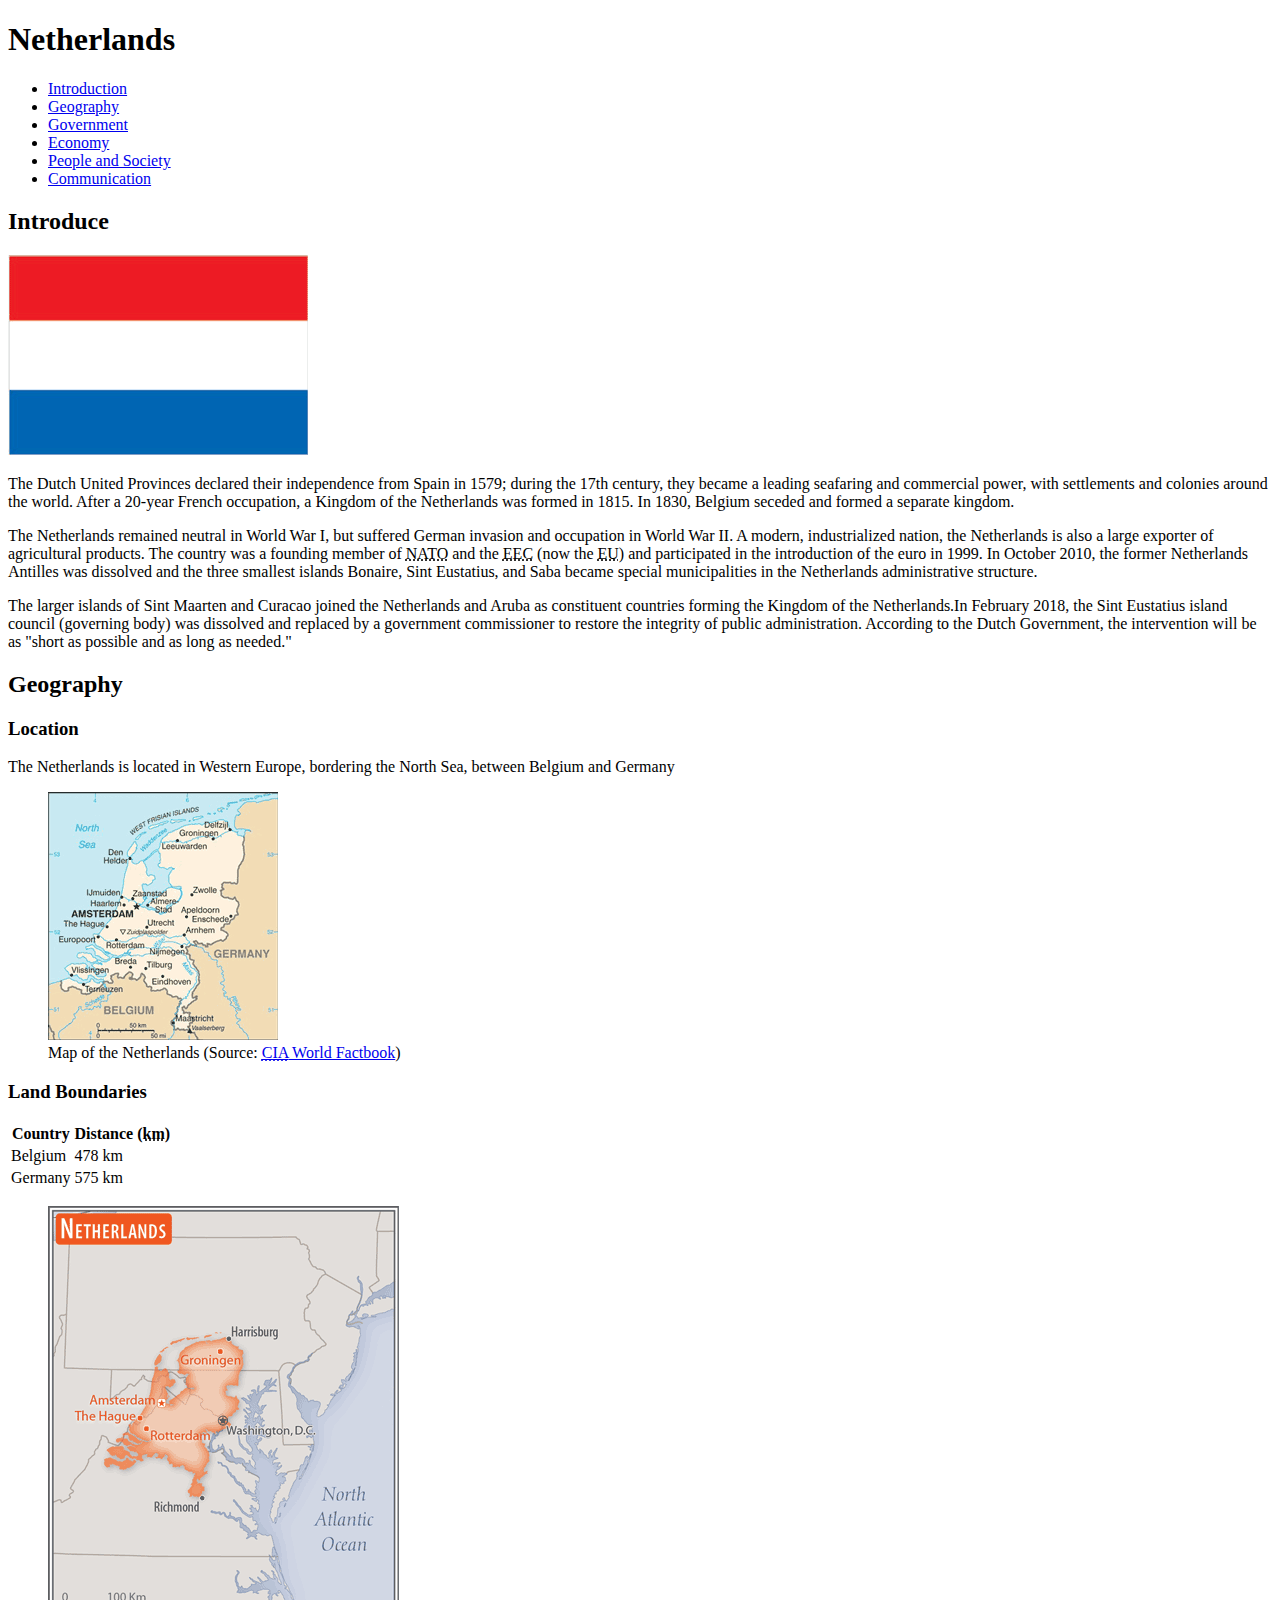
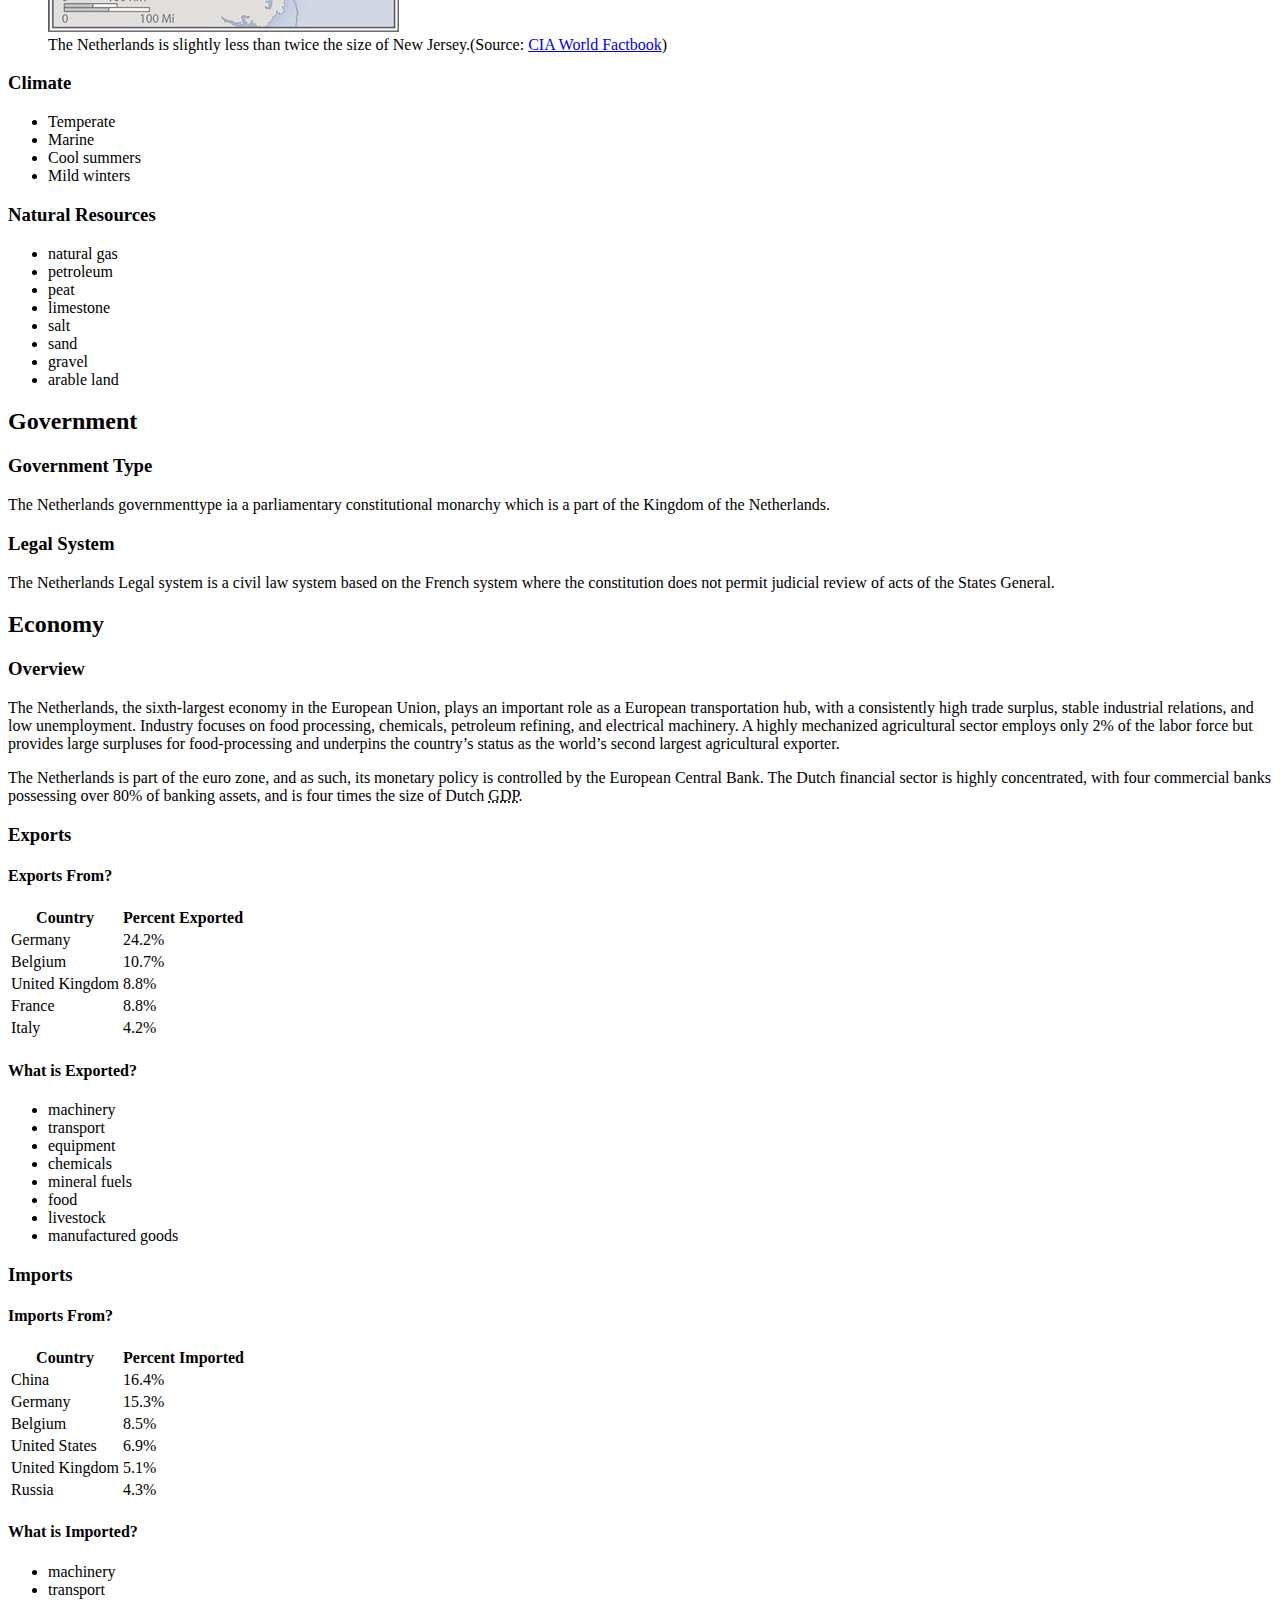
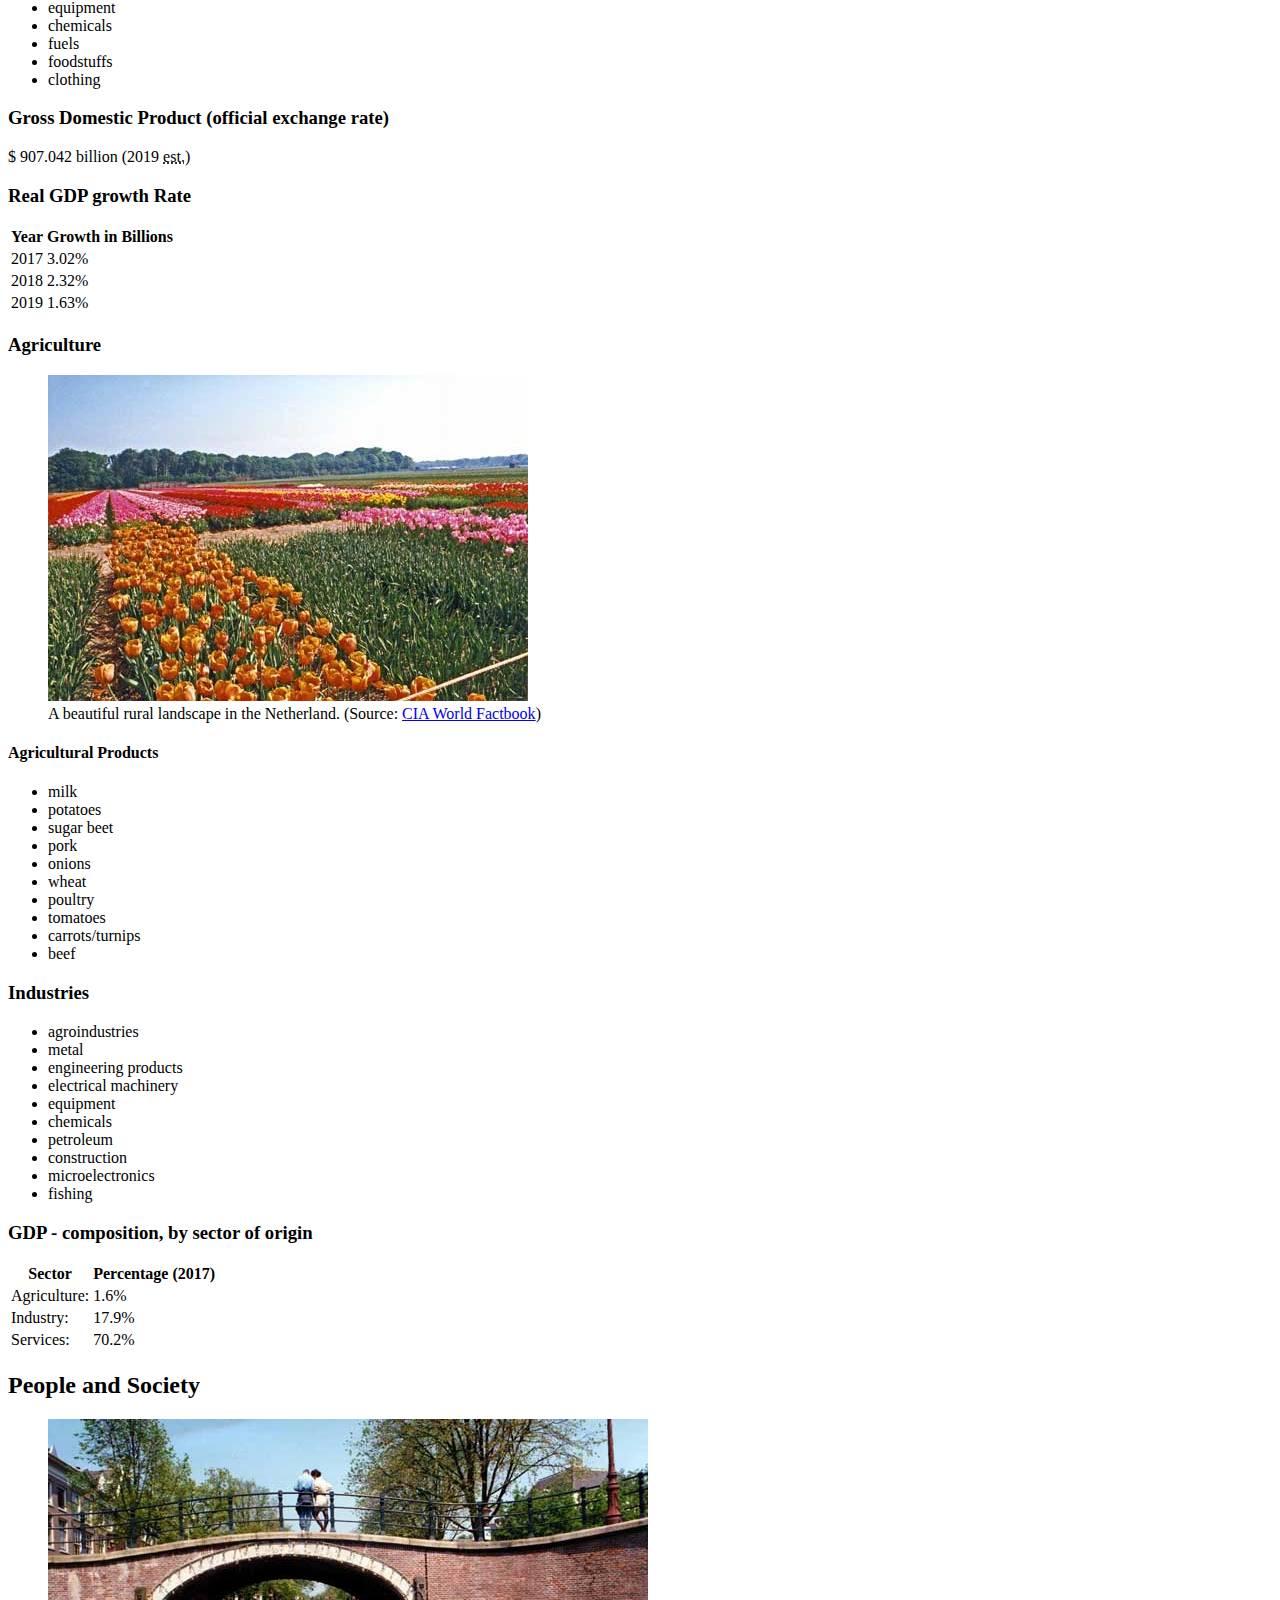
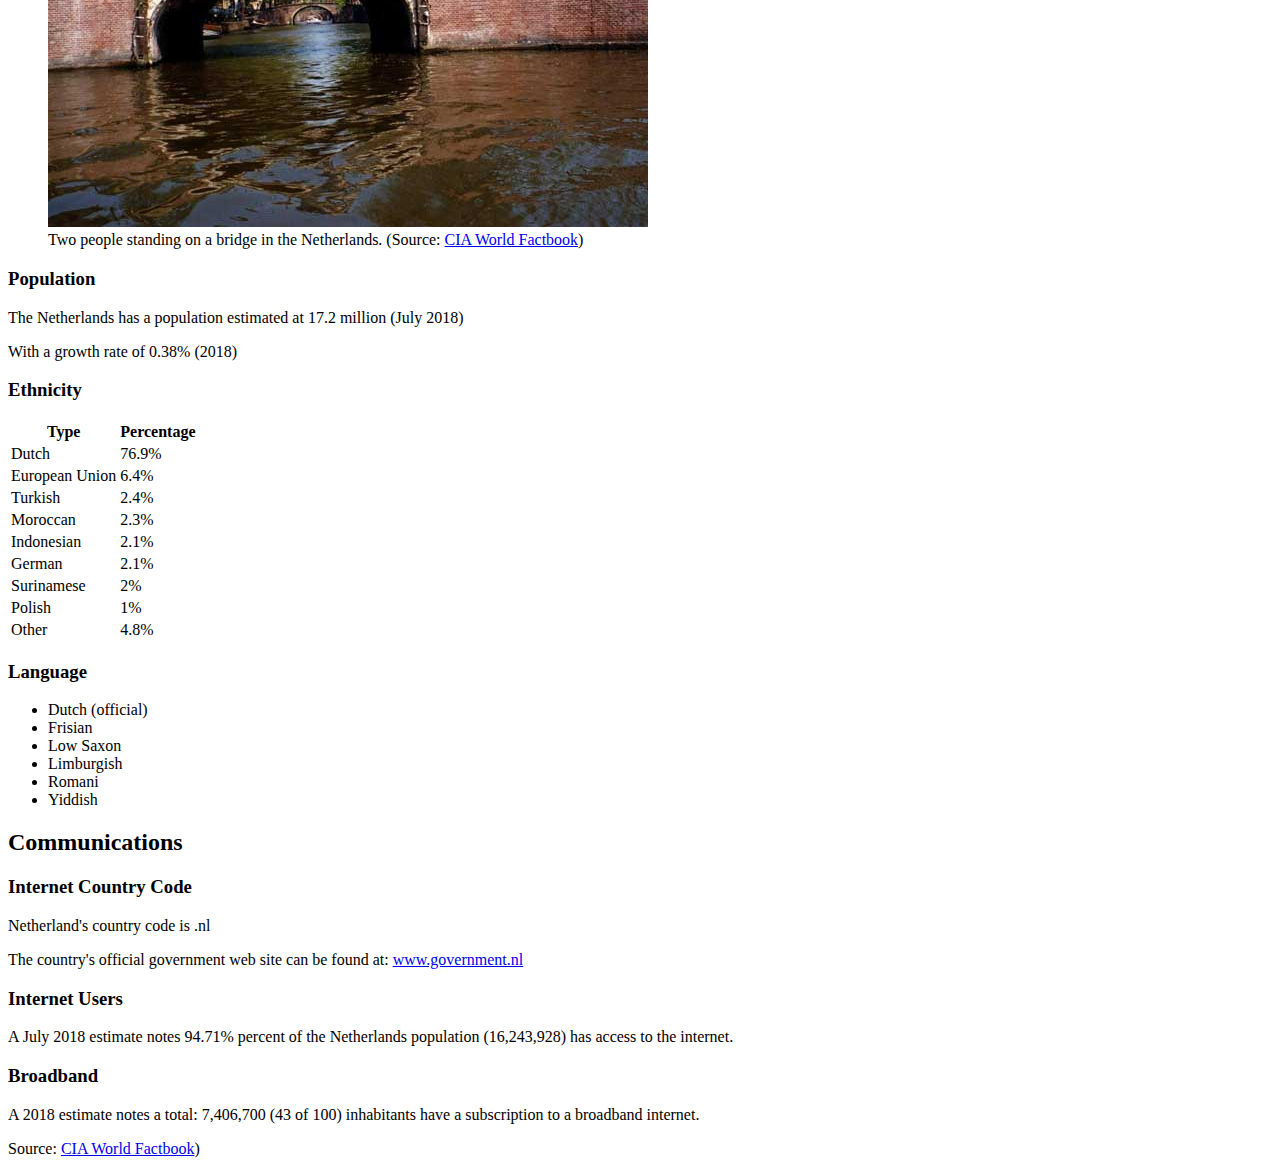
==== netherlands.html @ 6c54c0f4 "HTML Assignment (Netherlands)" ====
<!DOCTYPE html>
<html lang="en">
  <head>
    <meta charset="utf-8"/>
    <title>Netherlands</title>
  </head>

  <body>
    <header>
      <h1>Netherlands</h1>
    </header>

    <nav>
      <ul>
        <li><a href="#introduction">Introduction</a></li>
        <li><a href="#geography">Geography</a></li>
        <li><a href="#government">Government</a></li>
        <li><a href="#economy">Economy</a></li>
        <li><a href="#people-and-society">People and Society</a></li>
        <li><a href="#communication">Communication</a></li>
      </ul>
    </nav>

    <main>

      <section id="introduction">
        <h2>Introduce</h2>
        <img src="netherlands-flag.gif" alt="Netherlands Flag"/>
        <p>The Dutch United Provinces declared their independence from Spain in <time datetime="1579">1579</time>; during the 17th century, they became a leading seafaring and commercial power, with settlements and colonies around the world. After a 20-year French occupation, a Kingdom of the Netherlands was formed in <time datetime="1815">1815</time>. In <time datetime="1830">1830</time>, Belgium seceded and formed a separate kingdom.</p>
        <p>The Netherlands remained neutral in World War I, but suffered German invasion and occupation in World War II. A modern, industrialized nation, the Netherlands is also a large exporter of agricultural products. The country was a founding member of <abbr title="North Atlantic Treaty Organization">NATO</abbr> and the <abbr title="European Economic Community">EEC</abbr> (now the <abbr title="European Union">EU</abbr>) and participated in the introduction of the euro in <time datetime="1999">1999</time>. In <time datetime="2010-10">October 2010</time>, the former Netherlands Antilles was dissolved and the three smallest islands Bonaire, Sint Eustatius, and Saba became special municipalities in the Netherlands administrative structure.</p>
        <p>The larger islands of Sint Maarten and Curacao joined the Netherlands and Aruba as constituent countries forming the Kingdom of the Netherlands.In <time datetime="2018-02">February 2018</time>, the Sint Eustatius island council (governing body) was dissolved and replaced by a government commissioner to restore the integrity of public administration. According to the Dutch Government, the intervention will be as "short as possible and as long as needed."</p>
      </section>

      <section id="geography">
        <h2>Geography</h2>
        <article>
          <h3>Location</h3>
          <p>The Netherlands is located in Western Europe, bordering the North Sea, between Belgium and Germany</p>

          <aside>
            <figure>
              <img src="netherlands-map.gif" alt="Netherlands Map"/>
              <figcaption>Map of the Netherlands (Source: <a href="https://www.cia.gov/the-world-factbook/countries/netherlands/"> <abbr title="Central Intelligence Agency">CIA</abbr> World Factbook</a>)</figcaption>
            </figure>
          </aside>
        </article>

        <article>
          <h3>Land Boundaries</h3>

          <table>
            <tr>
              <th>Country</th>
              <th>Distance <abbr title="kilometer">(km)</abbr></th>
            </tr>

            <tr>
              <td>Belgium</td>
              <td>478 km</td>
            </tr>

            <tr>
              <td>Germany</td>
              <td>575 km</td>
            </tr>
          </table>
          <aside>
            <figure>
              <img src="netherlands-area.png" alt="Netherland compared to New Jersey"/><figcaption>The Netherlands is slightly less than twice the size of New Jersey.(Source: <a href="https://www.cia.gov/the-world-factbook/countries/netherlands/"> CIA World Factbook</a>)</figcaption>
            </figure>
          </aside>
        </article>

        <article>
          <h3>Climate</h3>
          <ul>
            <li>Temperate</li>
            <li>Marine</li>
            <li>Cool summers</li>
            <li>Mild winters</li>
          </ul>
        </article>

        <article>
          <h3>Natural Resources</h3>
          <ul>
            <li>natural gas</li>
            <li>petroleum</li>
            <li>peat</li>
            <li>limestone</li>
            <li>salt</li>
            <li>sand</li>
            <li>gravel</li>
            <li>arable land</li>
          </ul>
        </article>
      </section>

      <section id="government">
        <h2>Government</h2>

        <article>
          <h3>Government Type</h3>
          <p>The Netherlands governmenttype ia a parliamentary constitutional monarchy which is a part of the Kingdom of the Netherlands.</p>
        </article>

        <article>
          <h3>Legal System</h3>
          <p>The Netherlands Legal system is a civil law system based on the French system where the constitution does not permit judicial review of acts of the States General.</p>
        </article>
      </section>

      <section id="economy">
        <h2>Economy</h2>

        <article>
          <h3>Overview</h3>
          <p>The Netherlands, the sixth-largest economy in the European Union, plays an important role as a European transportation hub, with a consistently high trade surplus, stable industrial relations, and low unemployment. Industry focuses on food processing, chemicals, petroleum refining, and electrical machinery. A highly mechanized agricultural sector employs only 2% of the labor force but provides large surpluses for food-processing and underpins the country’s status as the world’s second largest agricultural exporter.</p>
          <p>The Netherlands is part of the euro zone, and as such, its monetary policy is controlled by the European Central Bank. The Dutch financial sector is highly concentrated, with four commercial banks possessing over 80% of banking assets, and is four times the size of Dutch <abbr title="Gross Domestic Product">GDP</abbr>.</p>
        </article>

        <article>
          <h3>Exports</h3>

          <h4>Exports From?</h4>
          <table>
            <tr>
              <th>Country</th>
              <th>Percent Exported</th>
            </tr>
            <tr>
              <td>Germany</td>
              <td>24.2%</td>
            </tr>
            <tr>
              <td>Belgium</td>
              <td>10.7%</td>
            </tr>
            <tr>
              <td>United Kingdom</td>
              <td>8.8%</td>
            <tr>
              <td>France</td>
              <td>8.8%</td>
            </tr>
            <tr>
              <td>Italy</td>
              <td>4.2%</td>
            </tr>
          </table>

          <h4>What is Exported?</h4>
          <ul>
            <li>machinery</li>
            <li>transport</li>
            <li>equipment</li>
            <li>chemicals</li>
            <li>mineral fuels</li>
            <li>food</li>
            <li>livestock</li>
            <li>manufactured goods</li>
          </ul>
        </article>

        <article>
          <h3>Imports</h3>

          <h4>Imports From?</h4>
          <table>
            <tr>
              <th>Country</th>
              <th>Percent Imported</th>
            </tr>
            <tr>
              <td>China</td>
              <td>16.4%</td>
            </tr>
            <tr>
              <td>Germany</td>
              <td>15.3%</td>
            </tr>
            <tr>
              <td>Belgium</td>
              <td>8.5%</td>
            </tr>
            <tr>
              <td>United States</td>
              <td>6.9%</td>
            </tr>
            <tr>
              <td>United Kingdom</td>
              <td>5.1%</td>
            </tr>
            <tr>
              <td>Russia</td>
              <td>4.3%</td>
            </tr>
          </table>

          <h4>What is Imported?</h4>
          <ul>
            <li>machinery</li>
            <li>transport</li>
            <li>equipment</li>
            <li>chemicals</li>
            <li>fuels</li>
            <li>foodstuffs</li>
            <li>clothing</li>
          </ul>
        </article>

        <article>
          <h3>Gross Domestic Product (official exchange rate)</h3>
          <p>$ 907.042 billion (<time datetime="2019">2019</time> <abbr title="Estimated">est.</abbr>)
        </article>

        <article>
          <h3>Real GDP growth Rate</h3>
          <table>
            <tr>
              <th>Year</th>
              <th>Growth in Billions</th>
            </tr>

            <tr>
              <td>2017</td>
              <td>3.02%</td>
            </tr>
            <tr>
              <td>2018</td>
              <td>2.32%</td>
            </tr>
            <tr>
              <td>2019</td>
              <td>1.63% </td>
            </tr>
          </table>
        </article>

        <article>
          <h3>Agriculture</h3>
          <aside>
            <figure>
              <img src="netherlands-land.jpg" alt="A patch of land covered in orange, red, yellow, and pink flowers"><figcaption> A beautiful rural landscape in the Netherland. (Source: <a href="https://www.cia.gov/the-world-factbook/countries/netherlands/">CIA World Factbook</a>)</figcaption>
            </figure>
          </aside>

          <h4>Agricultural Products</h4>
          <ul>
            <li>milk</li>
            <li>potatoes</li>
            <li>sugar beet</li>
            <li>pork</li>
            <li>onions</li>
            <li>wheat</li>
            <li>poultry</li>
            <li>tomatoes</li>
            <li>carrots/turnips</li>
            <li>beef</li>
          </ul>
        </article>

        <article>
          <h3>Industries</h3>
          <ul>
            <li>agroindustries</li>
            <li>metal</li>
            <li>engineering products</li>
            <li>electrical machinery</li>
            <li>equipment</li>
            <li>chemicals</li>
            <li>petroleum</li>
            <li>construction</li>
            <li>microelectronics</li>
            <li>fishing</li>
          </ul>
        </article>

        <article>
          <h3>GDP - composition, by sector of origin</h3>
          <table>
            <tr>
              <th>Sector</th>
              <th>Percentage (<time datetime="2017">2017</time>)</th>
            </tr>
            <tr>
              <td>Agriculture:</td>
              <td>1.6%</td>
            </tr>
            <tr>
              <td>Industry:</td>
              <td>17.9%</td>
            </tr>
            <tr>
              <td>Services:</td>
              <td>70.2%</td>
            </tr>
          </table>
        </article>
      </section>

      <section id="people-and-society">
        <h2>People and Society</h2>
        <aside>
          <figure>
            <img src="netherlands-bridge.jpg" alt="Two people standing on a brick bridge in the Netherlands"/><figcaption> Two people standing on a bridge in the Netherlands. (Source: <a href="https://www.cia.gov/the-world-factbook/countries/netherlands/">CIA World Factbook</a>)</figcaption>
          </figure>
        </aside>
        <h3>Population</h3>
        <p>The Netherlands has a population estimated at 17.2 million (<time datetime="2018-07">July 2018</time>)</p>
        <p>With a growth rate of 0.38% (2018)</p>

        <article>
          <h3>Ethnicity</h3>
          <table>
            <tr>
              <th>Type</th>
              <th>Percentage</th>
            </tr>
            <tr>
              <td>Dutch</td>
              <td>76.9%</td>
            </tr>
            <tr>
              <td>European Union</td>
              <td>6.4%</td>
            </tr>
            <tr>
              <td>Turkish</td>
              <td>2.4%</td>
            </tr>
            <tr>
              <td>Moroccan</td>
              <td>2.3%</td>
            </tr>
            <tr>
              <td>Indonesian</td>
              <td>2.1%</td>
            </tr>
            <tr>
              <td>German</td>
              <td>2.1%</td>
            </tr>
            <tr>
              <td>Surinamese</td>
              <td>2%</td>
            </tr>
            <tr>
              <td>Polish</td>
              <td>1%</td>
            </tr>
            <tr>
              <td>Other</td>
              <td>4.8%</td>
            </tr>
          </table>
        </article>

        <article>
          <h3>Language</h3>
          <ul>
            <li>Dutch (official)</li>
            <li>Frisian</li>
            <li>Low Saxon</li>
            <li>Limburgish</li>
            <li>Romani</li>
            <li>Yiddish</li>
          </ul>
        </article>
      </section>

      <section id="communication">
        <h2>Communications</h2>

        <article>
          <h3>Internet Country Code</h3>
          <p>Netherland's country code is .nl</p>
          <p>The country's official government web site can be found at: <a href="https://www.government.nl/">www.government.nl</a></p>
        </article>

        <article>
          <h3>Internet Users</h3>
          <p>A <time datetime="2018-07">July 2018</time> estimate notes 94.71% percent of the Netherlands population (16,243,928) has access to the internet.</p>
        </article>

        <article>
          <h3>Broadband</h3>
          <p>A <time datetime="2018">2018</time> estimate notes a total: 7,406,700  (43 of 100) inhabitants have a subscription to a broadband internet.
        </article>
      </section>
    </main>

    <footer>
      <p>Source: <a href="https://www.cia.gov/the-world-factbook/countries/netherlands/">CIA World Factbook</a>)</p>
    </footer>

  </body>

  </html>
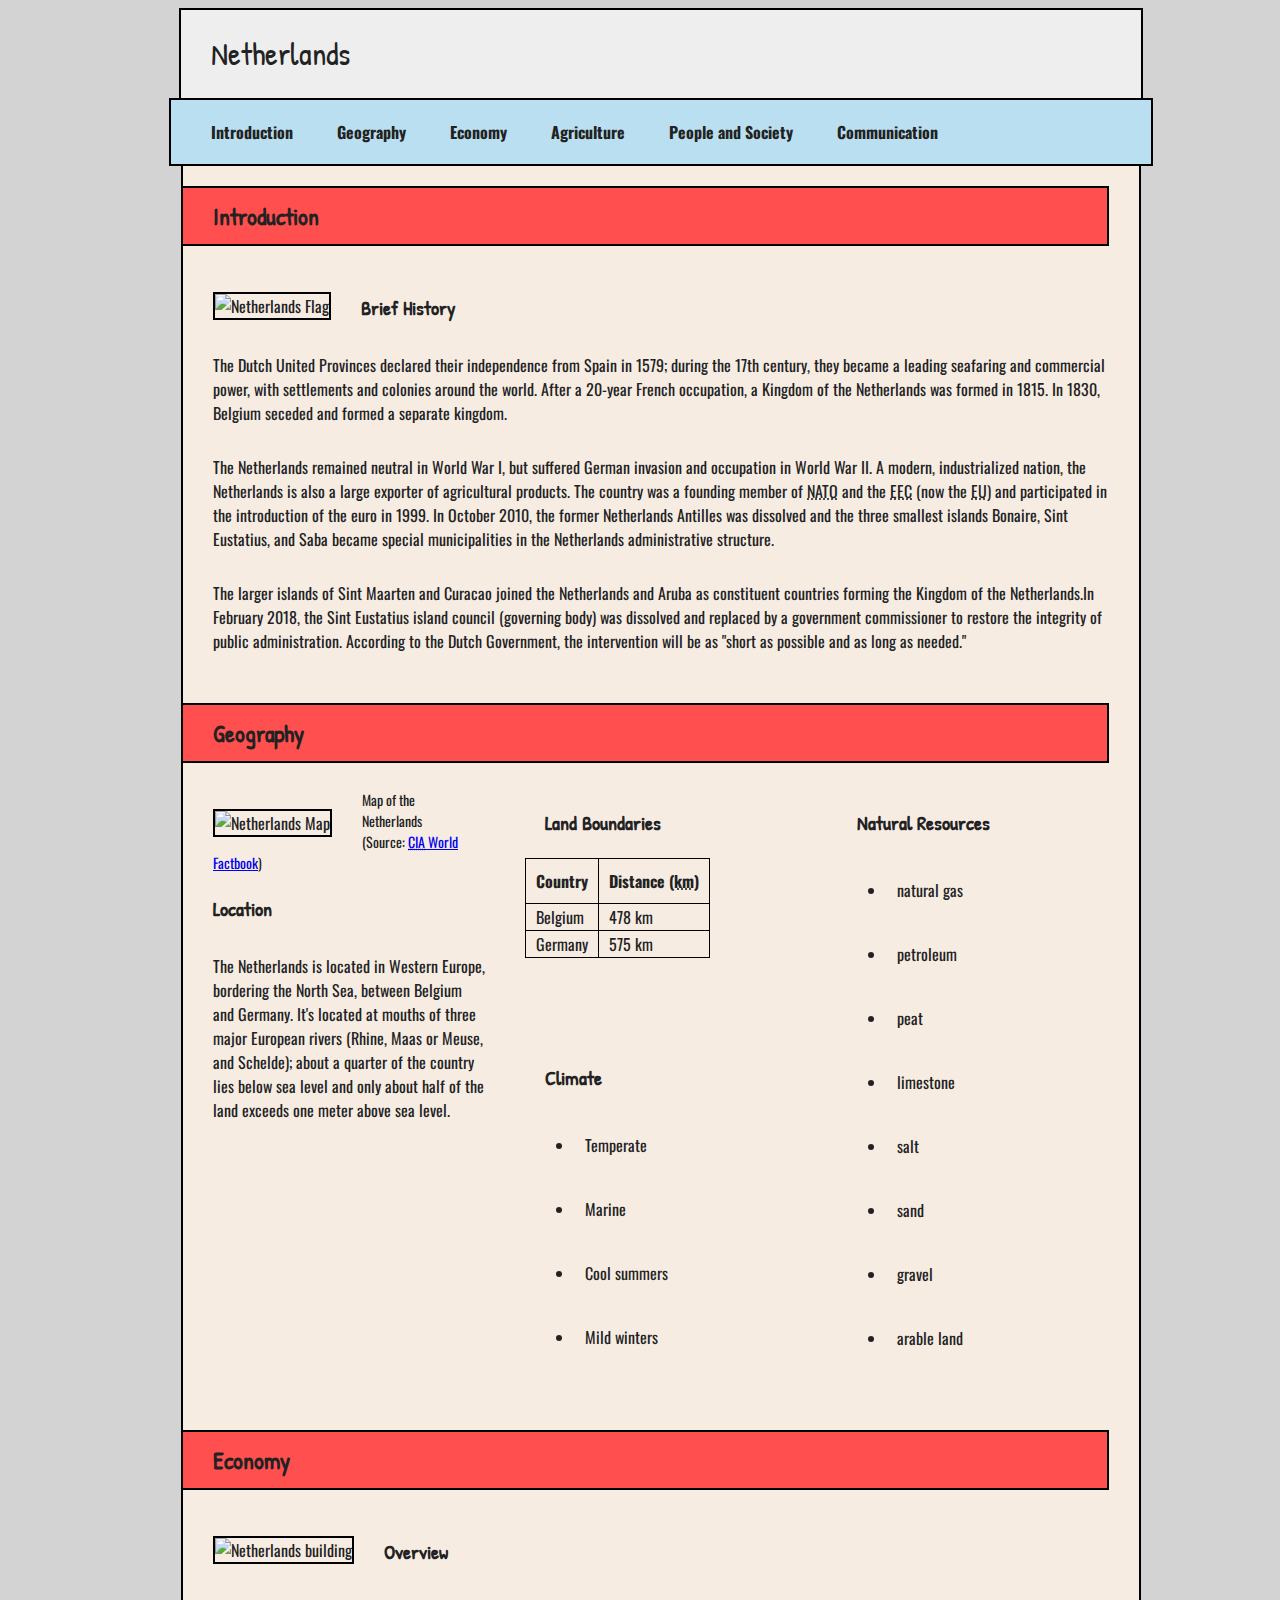
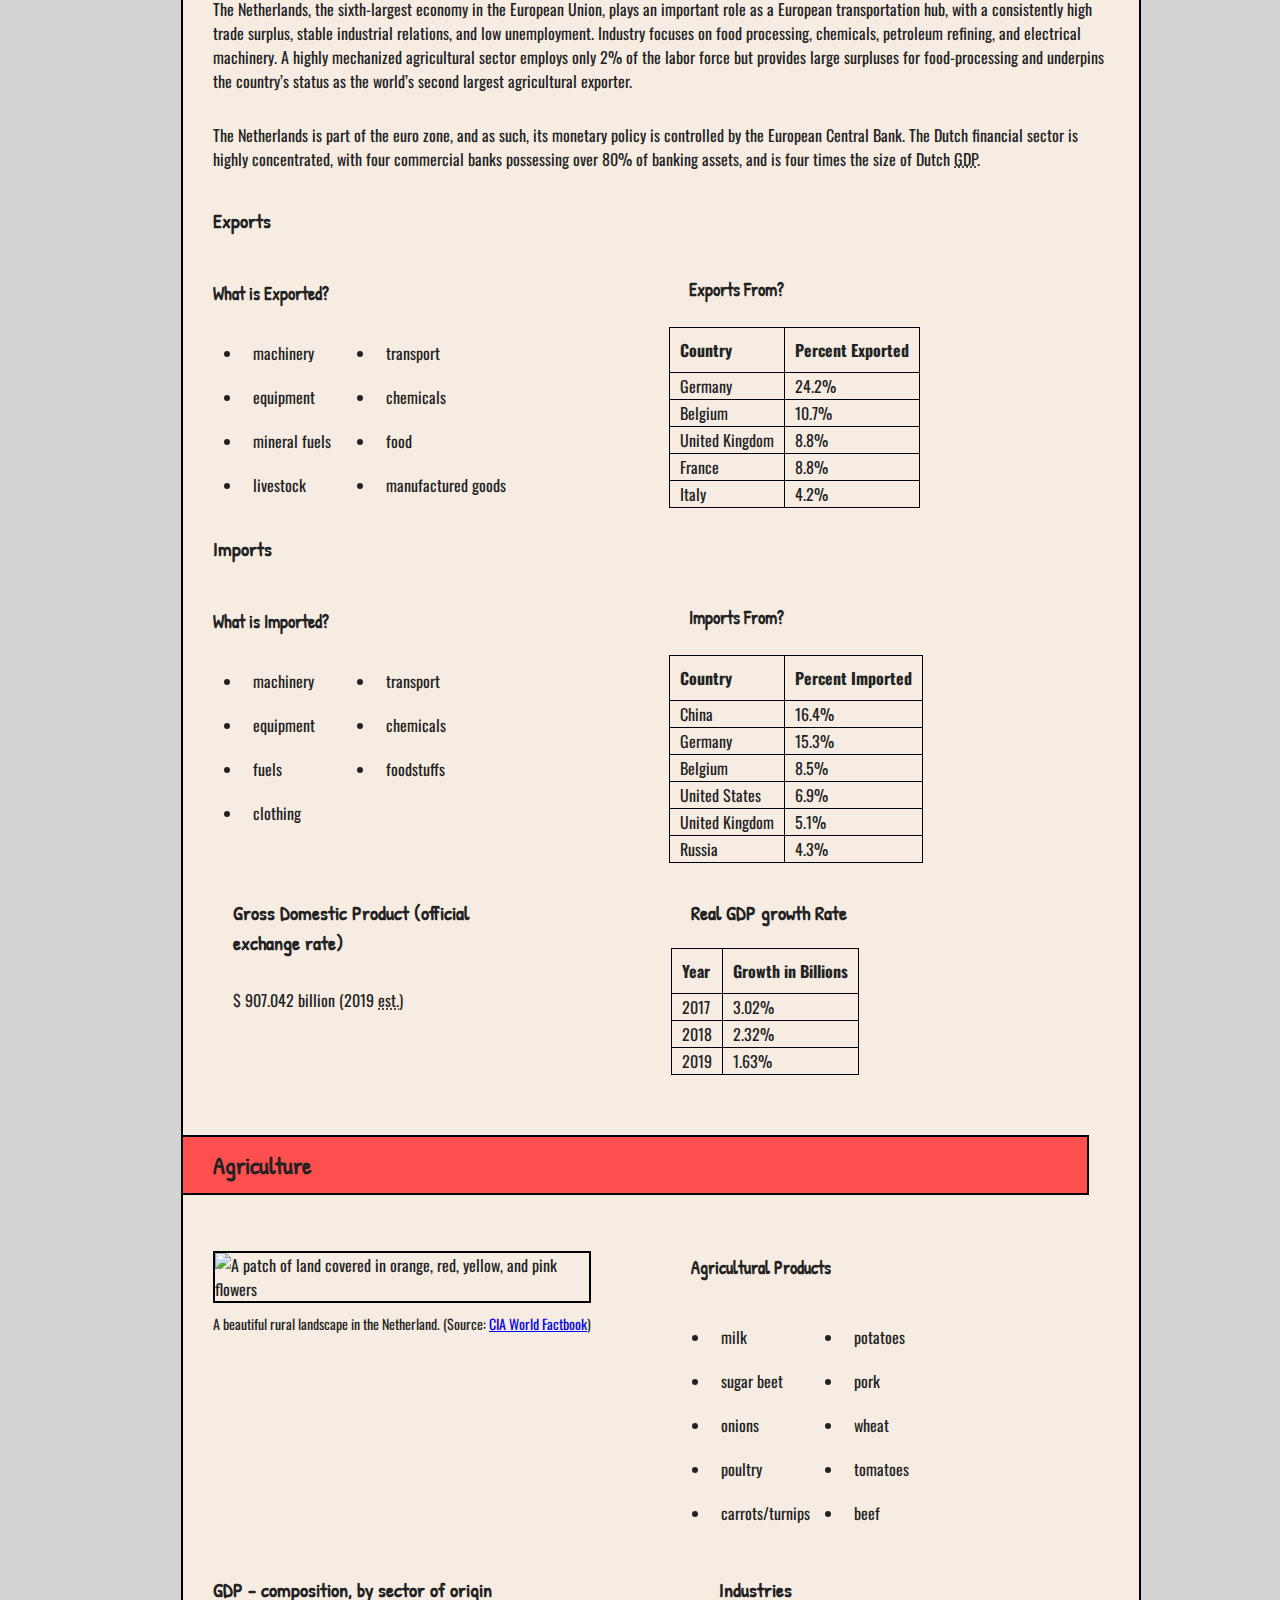
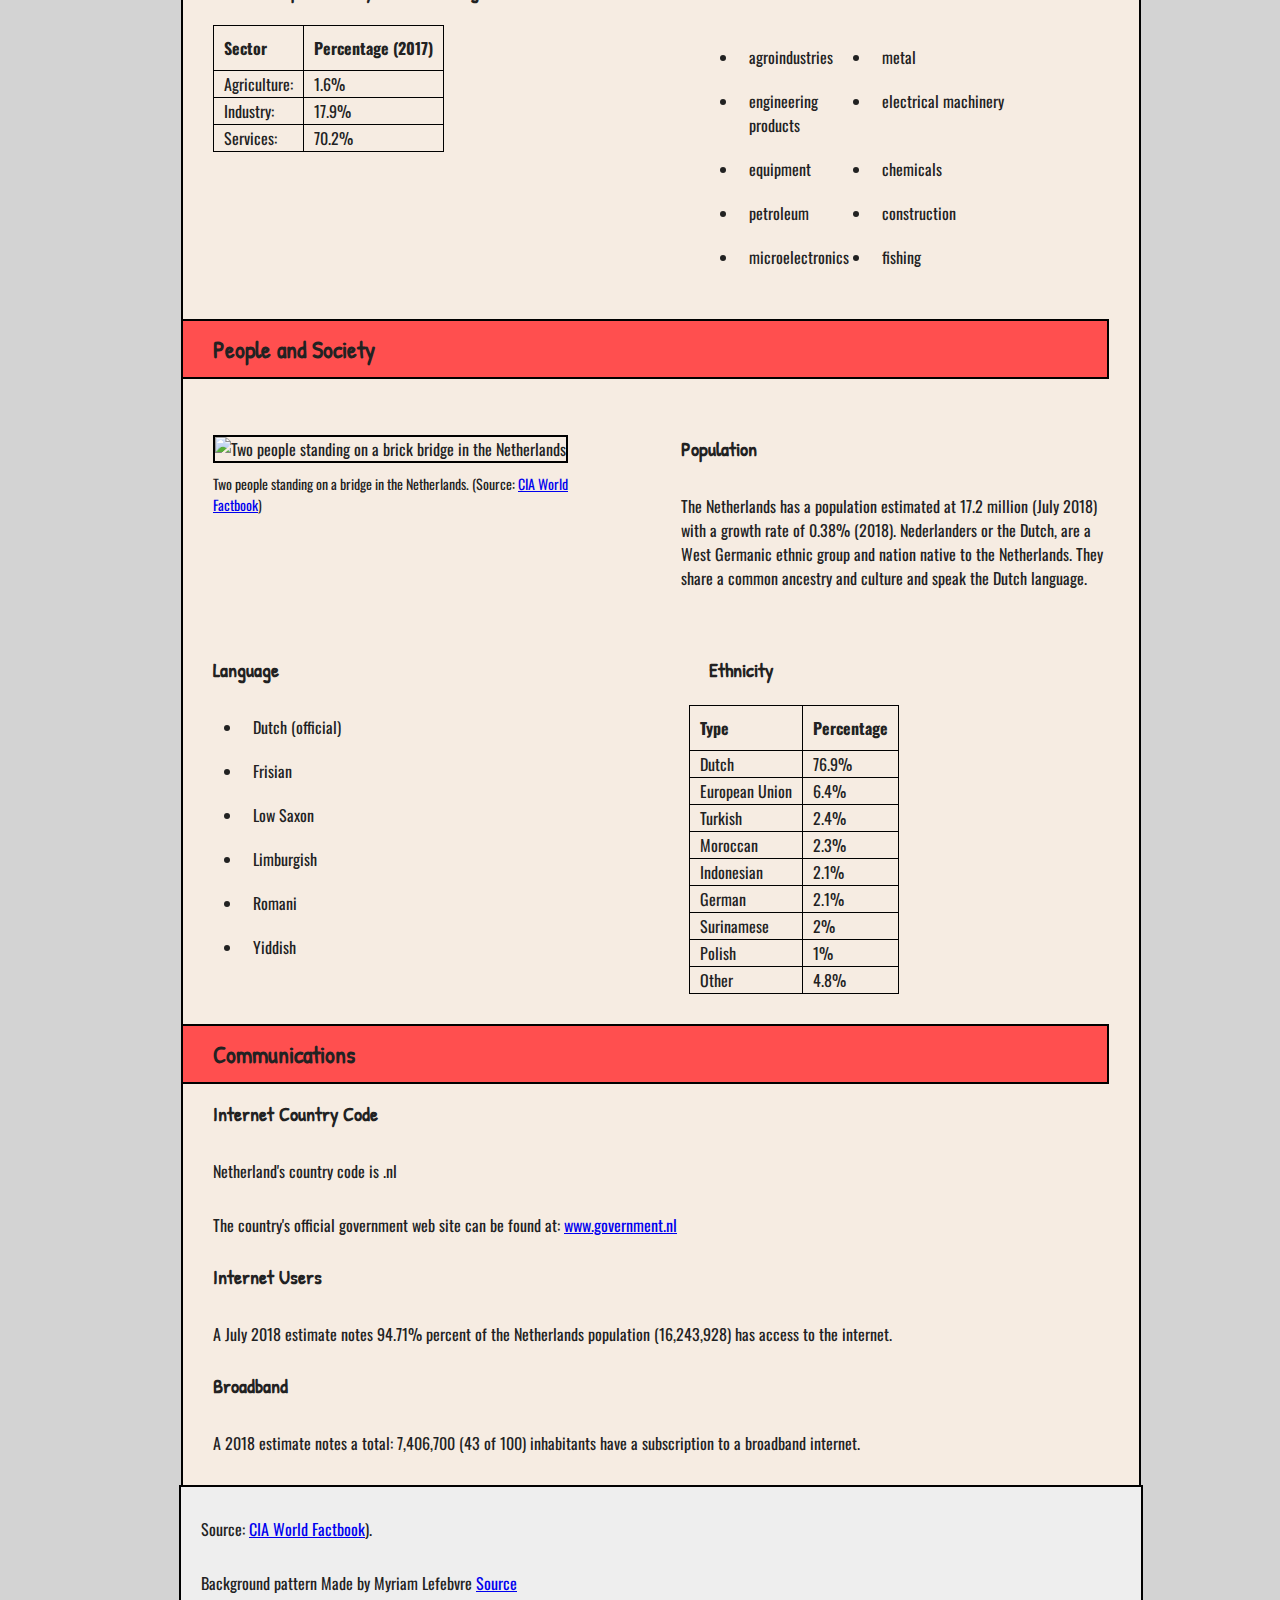
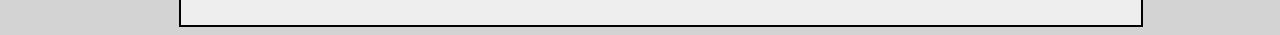
==== commit 6076aab6: "CSS Assignment" ====
--- a/netherlands.html
+++ b/netherlands.html
@@ -1,399 +1,412 @@
-<!DOCTYPE html>
-<html lang="en">
-  <head>
-    <meta charset="utf-8"/>
-    <title>Netherlands</title>
-  </head>
-
-  <body>
-    <header>
-      <h1>Netherlands</h1>
-    </header>
-
-    <nav>
-      <ul>
-        <li><a href="#introduction">Introduction</a></li>
-        <li><a href="#geography">Geography</a></li>
-        <li><a href="#government">Government</a></li>
-        <li><a href="#economy">Economy</a></li>
-        <li><a href="#people-and-society">People and Society</a></li>
-        <li><a href="#communication">Communication</a></li>
-      </ul>
-    </nav>
-
-    <main>
-
-      <section id="introduction">
-        <h2>Introduce</h2>
-        <img src="netherlands-flag.gif" alt="Netherlands Flag"/>
-        <p>The Dutch United Provinces declared their independence from Spain in <time datetime="1579">1579</time>; during the 17th century, they became a leading seafaring and commercial power, with settlements and colonies around the world. After a 20-year French occupation, a Kingdom of the Netherlands was formed in <time datetime="1815">1815</time>. In <time datetime="1830">1830</time>, Belgium seceded and formed a separate kingdom.</p>
-        <p>The Netherlands remained neutral in World War I, but suffered German invasion and occupation in World War II. A modern, industrialized nation, the Netherlands is also a large exporter of agricultural products. The country was a founding member of <abbr title="North Atlantic Treaty Organization">NATO</abbr> and the <abbr title="European Economic Community">EEC</abbr> (now the <abbr title="European Union">EU</abbr>) and participated in the introduction of the euro in <time datetime="1999">1999</time>. In <time datetime="2010-10">October 2010</time>, the former Netherlands Antilles was dissolved and the three smallest islands Bonaire, Sint Eustatius, and Saba became special municipalities in the Netherlands administrative structure.</p>
-        <p>The larger islands of Sint Maarten and Curacao joined the Netherlands and Aruba as constituent countries forming the Kingdom of the Netherlands.In <time datetime="2018-02">February 2018</time>, the Sint Eustatius island council (governing body) was dissolved and replaced by a government commissioner to restore the integrity of public administration. According to the Dutch Government, the intervention will be as "short as possible and as long as needed."</p>
-      </section>
-
-      <section id="geography">
-        <h2>Geography</h2>
-        <article>
-          <h3>Location</h3>
-          <p>The Netherlands is located in Western Europe, bordering the North Sea, between Belgium and Germany</p>
-
-          <aside>
-            <figure>
-              <img src="netherlands-map.gif" alt="Netherlands Map"/>
-              <figcaption>Map of the Netherlands (Source: <a href="https://www.cia.gov/the-world-factbook/countries/netherlands/"> <abbr title="Central Intelligence Agency">CIA</abbr> World Factbook</a>)</figcaption>
-            </figure>
-          </aside>
-        </article>
-
-        <article>
-          <h3>Land Boundaries</h3>
-
-          <table>
-            <tr>
-              <th>Country</th>
-              <th>Distance <abbr title="kilometer">(km)</abbr></th>
-            </tr>
-
-            <tr>
-              <td>Belgium</td>
-              <td>478 km</td>
-            </tr>
-
-            <tr>
-              <td>Germany</td>
-              <td>575 km</td>
-            </tr>
-          </table>
-          <aside>
-            <figure>
-              <img src="netherlands-area.png" alt="Netherland compared to New Jersey"/><figcaption>The Netherlands is slightly less than twice the size of New Jersey.(Source: <a href="https://www.cia.gov/the-world-factbook/countries/netherlands/"> CIA World Factbook</a>)</figcaption>
-            </figure>
-          </aside>
-        </article>
-
-        <article>
-          <h3>Climate</h3>
-          <ul>
-            <li>Temperate</li>
-            <li>Marine</li>
-            <li>Cool summers</li>
-            <li>Mild winters</li>
-          </ul>
-        </article>
-
-        <article>
-          <h3>Natural Resources</h3>
-          <ul>
-            <li>natural gas</li>
-            <li>petroleum</li>
-            <li>peat</li>
-            <li>limestone</li>
-            <li>salt</li>
-            <li>sand</li>
-            <li>gravel</li>
-            <li>arable land</li>
-          </ul>
-        </article>
-      </section>
-
-      <section id="government">
-        <h2>Government</h2>
-
-        <article>
-          <h3>Government Type</h3>
-          <p>The Netherlands governmenttype ia a parliamentary constitutional monarchy which is a part of the Kingdom of the Netherlands.</p>
-        </article>
-
-        <article>
-          <h3>Legal System</h3>
-          <p>The Netherlands Legal system is a civil law system based on the French system where the constitution does not permit judicial review of acts of the States General.</p>
-        </article>
-      </section>
-
-      <section id="economy">
-        <h2>Economy</h2>
-
-        <article>
-          <h3>Overview</h3>
-          <p>The Netherlands, the sixth-largest economy in the European Union, plays an important role as a European transportation hub, with a consistently high trade surplus, stable industrial relations, and low unemployment. Industry focuses on food processing, chemicals, petroleum refining, and electrical machinery. A highly mechanized agricultural sector employs only 2% of the labor force but provides large surpluses for food-processing and underpins the country’s status as the world’s second largest agricultural exporter.</p>
-          <p>The Netherlands is part of the euro zone, and as such, its monetary policy is controlled by the European Central Bank. The Dutch financial sector is highly concentrated, with four commercial banks possessing over 80% of banking assets, and is four times the size of Dutch <abbr title="Gross Domestic Product">GDP</abbr>.</p>
-        </article>
-
-        <article>
-          <h3>Exports</h3>
-
-          <h4>Exports From?</h4>
-          <table>
-            <tr>
-              <th>Country</th>
-              <th>Percent Exported</th>
-            </tr>
-            <tr>
-              <td>Germany</td>
-              <td>24.2%</td>
-            </tr>
-            <tr>
-              <td>Belgium</td>
-              <td>10.7%</td>
-            </tr>
-            <tr>
-              <td>United Kingdom</td>
-              <td>8.8%</td>
-            <tr>
-              <td>France</td>
-              <td>8.8%</td>
-            </tr>
-            <tr>
-              <td>Italy</td>
-              <td>4.2%</td>
-            </tr>
-          </table>
-
-          <h4>What is Exported?</h4>
-          <ul>
-            <li>machinery</li>
-            <li>transport</li>
-            <li>equipment</li>
-            <li>chemicals</li>
-            <li>mineral fuels</li>
-            <li>food</li>
-            <li>livestock</li>
-            <li>manufactured goods</li>
-          </ul>
-        </article>
-
-        <article>
-          <h3>Imports</h3>
-
-          <h4>Imports From?</h4>
-          <table>
-            <tr>
-              <th>Country</th>
-              <th>Percent Imported</th>
-            </tr>
-            <tr>
-              <td>China</td>
-              <td>16.4%</td>
-            </tr>
-            <tr>
-              <td>Germany</td>
-              <td>15.3%</td>
-            </tr>
-            <tr>
-              <td>Belgium</td>
-              <td>8.5%</td>
-            </tr>
-            <tr>
-              <td>United States</td>
-              <td>6.9%</td>
-            </tr>
-            <tr>
-              <td>United Kingdom</td>
-              <td>5.1%</td>
-            </tr>
-            <tr>
-              <td>Russia</td>
-              <td>4.3%</td>
-            </tr>
-          </table>
-
-          <h4>What is Imported?</h4>
-          <ul>
-            <li>machinery</li>
-            <li>transport</li>
-            <li>equipment</li>
-            <li>chemicals</li>
-            <li>fuels</li>
-            <li>foodstuffs</li>
-            <li>clothing</li>
-          </ul>
-        </article>
-
-        <article>
-          <h3>Gross Domestic Product (official exchange rate)</h3>
-          <p>$ 907.042 billion (<time datetime="2019">2019</time> <abbr title="Estimated">est.</abbr>)
-        </article>
-
-        <article>
-          <h3>Real GDP growth Rate</h3>
-          <table>
-            <tr>
-              <th>Year</th>
-              <th>Growth in Billions</th>
-            </tr>
-
-            <tr>
-              <td>2017</td>
-              <td>3.02%</td>
-            </tr>
-            <tr>
-              <td>2018</td>
-              <td>2.32%</td>
-            </tr>
-            <tr>
-              <td>2019</td>
-              <td>1.63% </td>
-            </tr>
-          </table>
-        </article>
-
-        <article>
-          <h3>Agriculture</h3>
-          <aside>
-            <figure>
-              <img src="netherlands-land.jpg" alt="A patch of land covered in orange, red, yellow, and pink flowers"><figcaption> A beautiful rural landscape in the Netherland. (Source: <a href="https://www.cia.gov/the-world-factbook/countries/netherlands/">CIA World Factbook</a>)</figcaption>
-            </figure>
-          </aside>
-
-          <h4>Agricultural Products</h4>
-          <ul>
-            <li>milk</li>
-            <li>potatoes</li>
-            <li>sugar beet</li>
-            <li>pork</li>
-            <li>onions</li>
-            <li>wheat</li>
-            <li>poultry</li>
-            <li>tomatoes</li>
-            <li>carrots/turnips</li>
-            <li>beef</li>
-          </ul>
-        </article>
-
-        <article>
-          <h3>Industries</h3>
-          <ul>
-            <li>agroindustries</li>
-            <li>metal</li>
-            <li>engineering products</li>
-            <li>electrical machinery</li>
-            <li>equipment</li>
-            <li>chemicals</li>
-            <li>petroleum</li>
-            <li>construction</li>
-            <li>microelectronics</li>
-            <li>fishing</li>
-          </ul>
-        </article>
-
-        <article>
-          <h3>GDP - composition, by sector of origin</h3>
-          <table>
-            <tr>
-              <th>Sector</th>
-              <th>Percentage (<time datetime="2017">2017</time>)</th>
-            </tr>
-            <tr>
-              <td>Agriculture:</td>
-              <td>1.6%</td>
-            </tr>
-            <tr>
-              <td>Industry:</td>
-              <td>17.9%</td>
-            </tr>
-            <tr>
-              <td>Services:</td>
-              <td>70.2%</td>
-            </tr>
-          </table>
-        </article>
-      </section>
-
-      <section id="people-and-society">
-        <h2>People and Society</h2>
-        <aside>
-          <figure>
-            <img src="netherlands-bridge.jpg" alt="Two people standing on a brick bridge in the Netherlands"/><figcaption> Two people standing on a bridge in the Netherlands. (Source: <a href="https://www.cia.gov/the-world-factbook/countries/netherlands/">CIA World Factbook</a>)</figcaption>
-          </figure>
-        </aside>
-        <h3>Population</h3>
-        <p>The Netherlands has a population estimated at 17.2 million (<time datetime="2018-07">July 2018</time>)</p>
-        <p>With a growth rate of 0.38% (2018)</p>
-
-        <article>
-          <h3>Ethnicity</h3>
-          <table>
-            <tr>
-              <th>Type</th>
-              <th>Percentage</th>
-            </tr>
-            <tr>
-              <td>Dutch</td>
-              <td>76.9%</td>
-            </tr>
-            <tr>
-              <td>European Union</td>
-              <td>6.4%</td>
-            </tr>
-            <tr>
-              <td>Turkish</td>
-              <td>2.4%</td>
-            </tr>
-            <tr>
-              <td>Moroccan</td>
-              <td>2.3%</td>
-            </tr>
-            <tr>
-              <td>Indonesian</td>
-              <td>2.1%</td>
-            </tr>
-            <tr>
-              <td>German</td>
-              <td>2.1%</td>
-            </tr>
-            <tr>
-              <td>Surinamese</td>
-              <td>2%</td>
-            </tr>
-            <tr>
-              <td>Polish</td>
-              <td>1%</td>
-            </tr>
-            <tr>
-              <td>Other</td>
-              <td>4.8%</td>
-            </tr>
-          </table>
-        </article>
-
-        <article>
-          <h3>Language</h3>
-          <ul>
-            <li>Dutch (official)</li>
-            <li>Frisian</li>
-            <li>Low Saxon</li>
-            <li>Limburgish</li>
-            <li>Romani</li>
-            <li>Yiddish</li>
-          </ul>
-        </article>
-      </section>
-
-      <section id="communication">
-        <h2>Communications</h2>
-
-        <article>
-          <h3>Internet Country Code</h3>
-          <p>Netherland's country code is .nl</p>
-          <p>The country's official government web site can be found at: <a href="https://www.government.nl/">www.government.nl</a></p>
-        </article>
-
-        <article>
-          <h3>Internet Users</h3>
-          <p>A <time datetime="2018-07">July 2018</time> estimate notes 94.71% percent of the Netherlands population (16,243,928) has access to the internet.</p>
-        </article>
-
-        <article>
-          <h3>Broadband</h3>
-          <p>A <time datetime="2018">2018</time> estimate notes a total: 7,406,700  (43 of 100) inhabitants have a subscription to a broadband internet.
-        </article>
-      </section>
-    </main>
-
-    <footer>
-      <p>Source: <a href="https://www.cia.gov/the-world-factbook/countries/netherlands/">CIA World Factbook</a>)</p>
-    </footer>
-
-  </body>
-
-  </html>
+<!DOCTYPE html>
+<html lang="en">
+  <head>
+    <meta charset="utf-8"/>
+    <title>Netherlands</title>
+    <link href="css/style.css" rel="stylesheet" />
+  </head>
+
+  <body>
+    <header>
+      <h1>Netherlands</h1>
+    </header>
+
+    <nav>
+      <ul>
+        <li><a href="#introduction">Introduction</a></li>
+        <li><a href="#geography">Geography</a></li>
+        <li><a href="#economy">Economy</a></li>
+        <li><a href="#agriculture">Agriculture</a></li>
+        <li><a href="#people-and-society">People and Society</a></li>
+        <li><a href="#communication">Communication</a></li>
+      </ul>
+    </nav>
+
+    <main>
+
+      <section id="introduction">
+        <h2 class="highlight">Introduction</h2>
+        <figure>
+          <img src="img/netherlands-flag.gif" alt="Netherlands Flag"/>
+        </figure>
+
+        <h3>Brief History</h3>
+        <p>The Dutch United Provinces declared their independence from Spain in <time datetime="1579">1579</time>; during the 17th century, they became a leading seafaring and commercial power, with settlements and colonies around the world. After a 20-year French occupation, a Kingdom of the Netherlands was formed in <time datetime="1815">1815</time>. In <time datetime="1830">1830</time>, Belgium seceded and formed a separate kingdom.</p>
+        <p>The Netherlands remained neutral in World War I, but suffered German invasion and occupation in World War II. A modern, industrialized nation, the Netherlands is also a large exporter of agricultural products. The country was a founding member of <abbr title="North Atlantic Treaty Organization">NATO</abbr> and the <abbr title="European Economic Community">EEC</abbr> (now the <abbr title="European Union">EU</abbr>) and participated in the introduction of the euro in <time datetime="1999">1999</time>. In <time datetime="2010-10">October 2010</time>, the former Netherlands Antilles was dissolved and the three smallest islands Bonaire, Sint Eustatius, and Saba became special municipalities in the Netherlands administrative structure.</p>
+        <p class="in-p-3">The larger islands of Sint Maarten and Curacao joined the Netherlands and Aruba as constituent countries forming the Kingdom of the Netherlands.In <time datetime="2018-02">February 2018</time>, the Sint Eustatius island council (governing body) was dissolved and replaced by a government commissioner to restore the integrity of public administration. According to the Dutch Government, the intervention will be as "short as possible and as long as needed."</p>
+      </section>
+
+      <section id="geography">
+        <div class="geo-head">
+          <h2 class="highlight">Geography</h2>
+        </div>
+        <div class="geo-img">
+          <article>
+            <aside>
+              <figure>
+                <img src="img/netherlands-map.gif" alt="Netherlands Map"/>
+                <figcaption>Map of the Netherlands (Source: <a href="https://www.cia.gov/the-world-factbook/countries/netherlands/"> <abbr title="Central Intelligence Agency">CIA</abbr> World Factbook</a>)</figcaption>
+              </figure>
+            </aside>
+
+            <h3>Location</h3>
+            <p>The Netherlands is located in Western Europe, bordering the North Sea, between Belgium and Germany. It's located at mouths of three major European rivers (Rhine, Maas or Meuse, and Schelde); about a quarter of the country lies below sea level and only about half of the land exceeds one meter above sea level.</p>
+          </article>
+        </div>
+
+        <div class="land-bound">
+          <article>
+            <h3>Land Boundaries</h3>
+
+            <table>
+              <tr>
+                <th>Country</th>
+                <th>Distance <abbr title="kilometer">(km)</abbr></th>
+              </tr>
+
+              <tr>
+                <td>Belgium</td>
+                <td>478 km</td>
+              </tr>
+
+              <tr>
+                <td>Germany</td>
+                <td>575 km</td>
+              </tr>
+            </table>
+          </article>
+
+          <article class="climate-ul">
+            <h3>Climate</h3>
+            <ul>
+              <li>Temperate</li>
+              <li>Marine</li>
+              <li>Cool summers</li>
+              <li>Mild winters</li>
+            </ul>
+          </article>
+        </div>
+
+        <div class="geo-resources">
+          <article>
+            <h3>Natural Resources</h3>
+            <ul>
+              <li>natural gas</li>
+              <li>petroleum</li>
+              <li>peat</li>
+              <li>limestone</li>
+              <li>salt</li>
+              <li>sand</li>
+              <li>gravel</li>
+              <li>arable land</li>
+            </ul>
+          </article>
+        </div>
+      </section>
+
+
+      <section id="economy">
+        <h2 class="highlight">Economy</h2>
+        <figure id="building">
+          <img src="img/netherlands-building.jpg" alt="Netherlands building"/>
+        </figure>
+        <article>
+          <h3 class="economy-overview">Overview</h3>
+          <p>The Netherlands, the sixth-largest economy in the European Union, plays an important role as a European transportation hub, with a consistently high trade surplus, stable industrial relations, and low unemployment. Industry focuses on food processing, chemicals, petroleum refining, and electrical machinery. A highly mechanized agricultural sector employs only 2% of the labor force but provides large surpluses for food-processing and underpins the country’s status as the world’s second largest agricultural exporter.</p>
+          <p>The Netherlands is part of the euro zone, and as such, its monetary policy is controlled by the European Central Bank. The Dutch financial sector is highly concentrated, with four commercial banks possessing over 80% of banking assets, and is four times the size of Dutch <abbr title="Gross Domestic Product">GDP</abbr>.</p>
+        </article>
+
+        <article class="exports">
+          <h3>Exports</h3>
+
+          <h4>What is Exported?</h4>
+          <ul>
+            <li>machinery</li>
+            <li>transport</li>
+            <li>equipment</li>
+            <li>chemicals</li>
+            <li>mineral fuels</li>
+            <li>food</li>
+            <li>livestock</li>
+            <li>manufactured goods</li>
+          </ul>
+
+          <h4 class="exports-from">Exports From?</h4>
+          <table>
+            <tr>
+              <th>Country</th>
+              <th>Percent Exported</th>
+            </tr>
+            <tr>
+              <td>Germany</td>
+              <td>24.2%</td>
+            </tr>
+            <tr>
+              <td>Belgium</td>
+              <td>10.7%</td>
+            </tr>
+            <tr>
+              <td>United Kingdom</td>
+              <td>8.8%</td>
+            <tr>
+              <td>France</td>
+              <td>8.8%</td>
+            </tr>
+            <tr>
+              <td>Italy</td>
+              <td>4.2%</td>
+            </tr>
+          </table>
+        </article>
+
+        <article class="imports">
+          <h3>Imports</h3>
+
+          <h4>What is Imported?</h4>
+          <ul>
+            <li>machinery</li>
+            <li>transport</li>
+            <li>equipment</li>
+            <li>chemicals</li>
+            <li>fuels</li>
+            <li>foodstuffs</li>
+            <li>clothing</li>
+          </ul>
+
+          <h4 class="imports-from">Imports From?</h4>
+          <table>
+            <tr>
+              <th>Country</th>
+              <th>Percent Imported</th>
+            </tr>
+            <tr>
+              <td>China</td>
+              <td>16.4%</td>
+            </tr>
+            <tr>
+              <td>Germany</td>
+              <td>15.3%</td>
+            </tr>
+            <tr>
+              <td>Belgium</td>
+              <td>8.5%</td>
+            </tr>
+            <tr>
+              <td>United States</td>
+              <td>6.9%</td>
+            </tr>
+            <tr>
+              <td>United Kingdom</td>
+              <td>5.1%</td>
+            </tr>
+            <tr>
+              <td>Russia</td>
+              <td>4.3%</td>
+            </tr>
+          </table>
+        </article>
+
+        <div class="real-gdp">
+          <article>
+            <h3>Gross Domestic Product (official exchange rate)</h3>
+            <p>$ 907.042 billion (<time datetime="2019">2019</time> <abbr title="Estimated">est.</abbr>)
+          </article>
+          <article class="gdp-th">
+            <h3>Real GDP growth Rate</h3>
+            <table class="gdp-rate">
+              <tr>
+                <th>Year</th>
+                <th>Growth in Billions</th>
+              </tr>
+
+              <tr>
+                <td>2017</td>
+                <td>3.02%</td>
+              </tr>
+              <tr>
+                <td>2018</td>
+                <td>2.32%</td>
+              </tr>
+              <tr>
+                <td>2019</td>
+                <td>1.63% </td>
+              </tr>
+            </table>
+          </article>
+        </div>
+
+
+        <article id="agriculture">
+          <div class="argi">
+            <h3>Agriculture</h3>
+          </div>
+          <div>
+            <aside>
+              <figure class="land">
+                <img src="img/netherlands-land.jpg" alt="A patch of land covered in orange, red, yellow, and pink flowers"><figcaption> A beautiful rural landscape in the Netherland. (Source: <a href="https://www.cia.gov/the-world-factbook/countries/netherlands/">CIA World Factbook</a>)</figcaption>
+              </figure>
+            </aside>
+          </div>
+
+          <div class="ag-products">
+            <h4>Agricultural Products</h4>
+            <ul>
+              <li>milk</li>
+              <li>potatoes</li>
+              <li>sugar beet</li>              <li>pork</li>
+              <li>onions</li>
+              <li>wheat</li>
+              <li>poultry</li>
+              <li>tomatoes</li>
+              <li>carrots/turnips</li>
+              <li>beef</li>
+            </ul>
+          </div>
+        </article>
+
+        <div class="industry">
+          <article>
+            <h3>GDP - composition, by sector of origin</h3>
+            <table class="gdp-comp">
+              <tr>
+                <th>Sector</th>
+                <th>Percentage (<time datetime="2017">2017</time>)</th>
+              </tr>
+              <tr>
+                <td>Agriculture:</td>
+                <td>1.6%</td>
+              </tr>
+              <tr>
+                <td>Industry:</td>
+                <td>17.9%</td>
+              </tr>
+              <tr>
+                <td>Services:</td>
+                <td>70.2%</td>
+              </tr>
+            </table>
+          </article>
+
+          <article class="int-ul">
+            <h3>Industries</h3>
+            <ul>
+              <li>agroindustries</li>
+              <li>metal</li>
+              <li>engineering products</li>
+              <li>electrical machinery</li>
+              <li>equipment</li>
+              <li>chemicals</li>
+              <li>petroleum</li>
+              <li>construction</li>
+              <li>microelectronics</li>
+              <li>fishing</li>
+            </ul>
+          </article>
+        </div>
+      </section>
+
+      <section id="people-and-society">
+        <h2 class="highlight">People and Society</h2>
+        <div class="people-p">
+          <aside>
+            <figure class="bridge">
+              <img src="img/netherlands-bridge.jpg" alt="Two people standing on a brick bridge in the Netherlands"/><figcaption> Two people standing on a bridge in the Netherlands. (Source: <a href="https://www.cia.gov/the-world-factbook/countries/netherlands/">CIA World Factbook</a>)</figcaption>
+            </figure>
+          </aside>
+          <article>
+            <h3>Population</h3>
+            <p>The Netherlands has a population estimated at 17.2 million (<time datetime="2018-07">July 2018</time>) with a growth rate of 0.38% (2018). Nederlanders or the Dutch, are a West Germanic ethnic group and nation native to the Netherlands. They share a common ancestry and culture and speak the Dutch language.</p>
+          </article>
+        </div>
+
+        <div class="people-language">
+          <article>
+            <h3>Language</h3>
+            <ul>
+              <li>Dutch (official)</li>
+              <li>Frisian</li>
+              <li>Low Saxon</li>
+              <li>Limburgish</li>
+              <li>Romani</li>
+              <li>Yiddish</li>
+            </ul>
+          </article>
+
+          <article class="ethnicity">
+            <h3>Ethnicity</h3>
+            <table>
+              <tr>
+                <th>Type</th>
+                <th>Percentage</th>
+              </tr>
+              <tr>
+                <td>Dutch</td>
+                <td>76.9%</td>
+              </tr>
+              <tr>
+                <td>European Union</td>
+                <td>6.4%</td>
+              </tr>
+              <tr>
+                <td>Turkish</td>
+                <td>2.4%</td>
+              </tr>
+              <tr>
+                <td>Moroccan</td>
+                <td>2.3%</td>
+              </tr>
+              <tr>
+                <td>Indonesian</td>
+                <td>2.1%</td>
+              </tr>
+              <tr>
+                <td>German</td>
+                <td>2.1%</td>
+              </tr>
+              <tr>
+                <td>Surinamese</td>
+                <td>2%</td>
+              </tr>
+              <tr>
+                <td>Polish</td>
+                <td>1%</td>
+              </tr>
+              <tr>
+                <td>Other</td>
+                <td>4.8%</td>
+              </tr>
+            </table>
+          </article>
+        </div>
+      </section>
+
+      <section id="communication">
+        <h2 class="highlight">Communications</h2>
+
+        <article>
+          <h3>Internet Country Code</h3>
+          <p>Netherland's country code is .nl</p>
+          <p>The country's official government web site can be found at: <a href="https://www.government.nl/">www.government.nl</a></p>
+        </article>
+        <div>
+          <article>
+            <h3>Internet Users</h3>
+            <p>A <time datetime="2018-07">July 2018</time> estimate notes 94.71% percent of the Netherlands population (16,243,928) has access to the internet.</p>
+          </article>
+
+          <article>
+            <h3>Broadband</h3>
+            <p>A <time datetime="2018">2018</time> estimate notes a total: 7,406,700  (43 of 100) inhabitants have a subscription to a broadband internet.
+          </article>
+        </div>
+      </section>
+    </main>
+
+    <footer>
+      <p>Source: <a href="https://www.cia.gov/the-world-factbook/countries/netherlands/">CIA World Factbook</a>).</p>
+      <p>Background pattern Made by Myriam Lefebvre <a href="https://www.toptal.com/designers/subtlepatterns/herringbone-pattern/">Source</a></p>
+    </footer>
+
+  </body>
+
+  </html>
--- a/css/style.css
+++ b/css/style.css
@@ -0,0 +1,335 @@
+@import url('https://fonts.googleapis.com/css2?family=Oswald&family=Patrick+Hand&display=swap');
+
+@import url('https://fonts.googleapis.com/css2?family=Oswald&display=swap');
+
+body {
+  color: #222;
+  background-color: #d3d3d3;
+  font-family: "Oswald","Tahoma", sans-serif;
+  line-height: 1.5;
+  font-size: 16px;
+  margin-left: 50px;
+  font-weight: 400;
+}
+
+h1,
+h2,
+h3,
+h4 {
+  font-family: "Patrick Hand", "Tahoma", sans-serif;
+  font-weight: 400;
+}
+
+section {
+  background-color: #f6ece2;
+  padding: 10px;
+  border-left: 2px solid #000;
+  border-right: 2px solid #000
+}
+
+h1,
+ul,
+h2 {
+  margin: 10px;
+}
+
+header,
+nav,
+main,
+footer {
+  max-width: 960px;
+  margin: 0 auto;
+}
+
+h1 {
+  padding-left: 20px;
+  margin: 10px;
+}
+
+h2 {
+  column-span: all;
+  background-color: #ff4f4f;
+  padding: 10px 0px 10px 30px;
+  margin-left: -10px;
+  margin-right: 20px;
+  border-top: 2px solid #000;
+  border-right: 2px solid #000;
+  border-bottom: 2px solid #000;
+  font-size: 24px;
+  font-weight: bolder;
+}
+
+h3 {
+  column-span: all;
+  padding: 5px 10px 10px 0px;
+  margin: 10px 10px 10px 20px;
+  font-size: 20px;
+  font-weight: bolder;
+}
+
+h4 {
+  margin-left: 20px;
+  font-size: 18px;
+  font-weight: bold;
+}
+
+header,
+footer {
+  grid-column: 1 / -1;
+  background-color: #eee;
+  padding: 10px 0px 10px 0px;
+  border-top: 2px solid #000;
+  border-right: 2px solid #000;
+  border-left: 2px solid #000;
+}
+
+footer {
+  border-bottom: 2px solid #000;
+}
+
+nav {
+  background-color: #BADFF1;
+  padding: 10px;
+  border: 2px solid #000;
+}
+
+nav ul {
+  margin: 0px;
+  padding-left: 20px;
+  list-style-type: none;
+}
+
+nav li {
+  font-weight: bold;
+  display: inline-block;
+  margin-right: 20px;
+}
+
+nav a,
+nav a:link,
+nav a:visited {
+  color: #222;
+  text-decoration: none;
+}
+
+nav a:hover {
+  color: rgb(252,102,0);
+  border-bottom: 5px double;
+}
+
+figure {
+  padding-top: 10px;
+}
+
+p  {
+  padding: 0px 0px 0px 0px;
+  margin: 10px;
+  box-sizing: border-box;
+  max-width: 960px;
+}
+
+table,
+th,
+td {
+  border: 1px solid black;
+  border-collapse: collapse;
+}
+
+th {
+  padding: 10px;
+  text-align: left;
+}
+
+td {
+  padding-left: 10px;
+  padding-right: 10px;
+}
+
+li {
+  padding: 10px;
+  max-width: 300px;
+}
+
+img {
+  border: 2px #000 solid;
+}
+
+#introduction p,
+#geography p,
+#economy p,
+#people-and-society p,
+#communication p,
+footer p {
+  padding: 10px 10px 10px 10px;
+}
+
+#introduction img,
+#geography img,
+#economy img,
+#people-and-society img {
+  overflow: auto;
+  float: left;
+  margin: 20px 30px 10px -20px;
+}
+
+#geography {
+  display: grid;
+  grid-template-columns: 1fr 1fr 1fr;
+}
+
+.geo-head {
+  grid-column-start: 1;
+  grid-column-end: 4;
+}
+
+.land-bound,
+.geo-resources {
+  padding: 10px;
+  margin: 10px;
+}
+
+.climate-ul {
+  padding-top: 90px;
+}
+
+.climate-ul li {
+  padding: 20px 10px 20px 10px;
+}
+
+.geo-resources li {
+  padding-top: 20px;
+  padding-bottom: 20px;
+}
+
+.geo-img {
+  margin-top: -10px;
+}
+
+#geography figcaption {
+  box-sizing: border-box;
+  max-width: 250px;
+  margin-left: -20px;
+  font-size: 14px;
+}
+
+#economy figcaption,
+#people-and-society figcaption{
+  box-sizing: border-box;
+  max-width: 400px;
+  margin-left: -20px;
+  font-size: 14px;
+}
+
+.exports,
+.imports {
+  column-count: 2;
+}
+
+.exports-from,
+.imports-from {
+  padding-top: 20px;
+}
+
+#economy ul {
+  list-style: outside;
+  display: grid;
+  grid-template-columns: 1fr 2fr;
+  width: 400px;
+}
+
+.real-gdp h3{
+  width: 300px;
+}
+
+.gdp-th h3 {
+  padding-left: 10px;
+}
+
+.real-gdp {
+  display: grid;
+  grid-template-columns: 1fr 1fr;
+  padding: 10px 10px 20px 10px;
+  margin: 10px;
+}
+
+.gdp-rate {
+  margin: 10px 10px 20px 10px;
+  padding-bottom: 20px;
+}
+
+#agriculture h3 {
+  background-color: #e3e3fe;
+  column-span: all;
+  background-color: #ff4f4f;
+  padding: 10px 0px 10px 30px;
+  margin-left: -10px;
+  margin-right: 40px;
+  border-top: 2px solid #000;
+  border-right: 2px solid #000;
+  border-bottom: 2px solid #000;;
+  font-size: 24px;
+}
+
+.gdp-comp {
+  padding: 10px;
+  margin: 10px 10px 10px 20px;
+}
+
+#people-and-society h3 {
+  padding-top: 35px;
+}
+
+.people-language,
+.people-p {
+  display: grid;
+  grid-template-columns: 1fr 1fr;
+}
+
+.people-language h3 {
+  padding-top: 0px;
+}
+
+#agriculture {
+  display: grid;
+  grid-template-columns: 1fr 1fr;
+}
+
+#agriculture ul {
+  padding-right: 0px;
+}
+
+.argi {
+  grid-column-start: 1;
+  grid-column-end: 3;
+}
+
+.ag-products h4 {
+  padding: 25px 10px 10px 10px;
+}
+
+.industry {
+  display: grid;
+  grid-template-columns: 1fr 1fr;
+}
+.industry h3 {
+  padding-top: 20px;
+}
+
+.int-ul ul {
+  padding: 20px -10px 20px 40px;
+  margin: 10px -10px 10px 40px;
+}
+.int-ul h3 {
+ padding: 10px 10px 10px 40px;
+ margin: 20px;
+}
+
+.ethnicity {
+  padding: 0px 20px 0px 28px;
+}
+
+body {
+  background-image: url("../img/pattern-herringbone.png");
+}
+
+/* Background Pattern Made by Myriam Lefebvre*/
